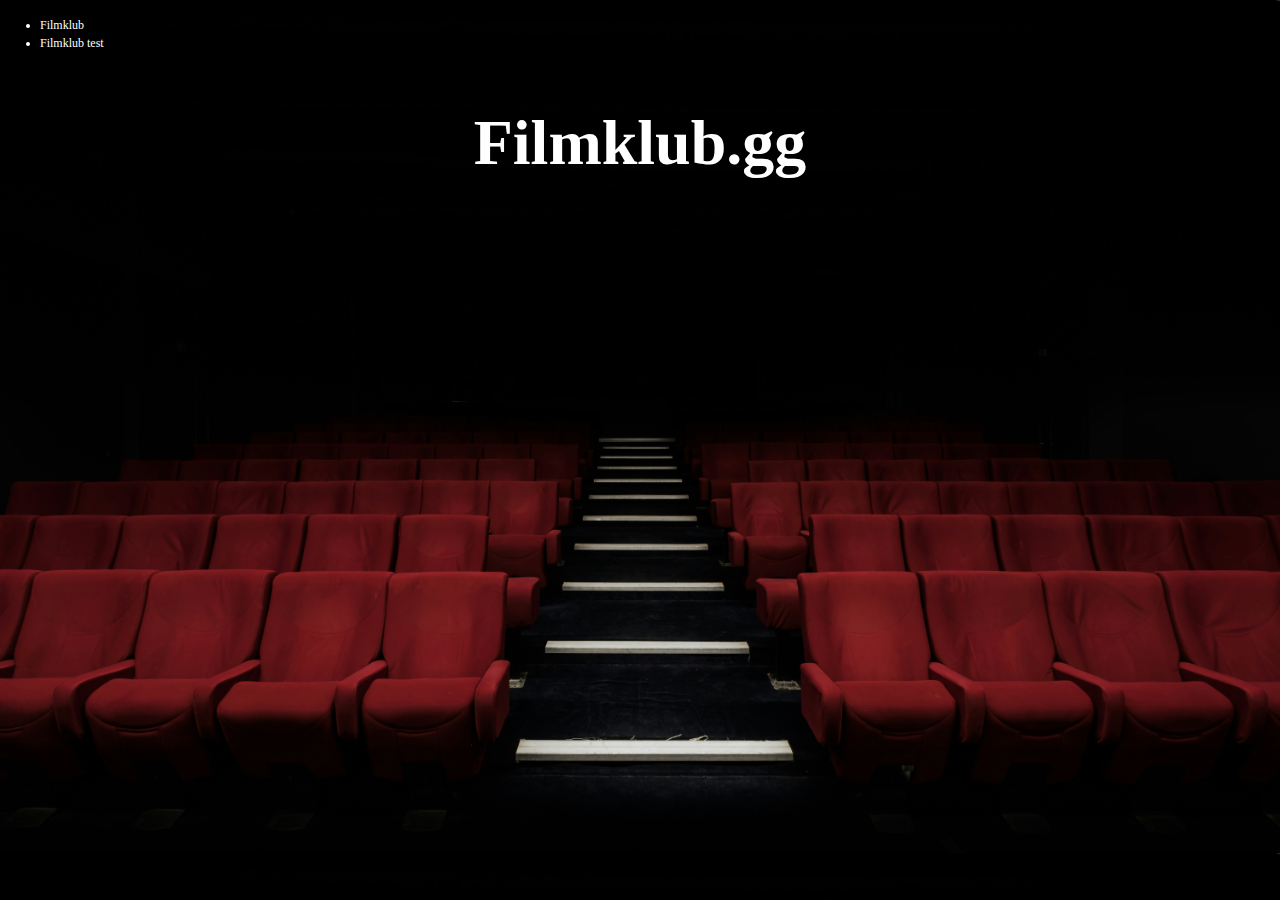
==== filmklub.gg/HTML/filmklub.html @ abe7bf2e "background changes" ====
<!DOCTYPE html>
<html lang="en">
<head>
    <meta charset="UTF-8">
    <meta name="viewport" content="width=device-width, initial-scale=1.0">
    <title>Filmklub.gg</title>
    <link rel="stylesheet" href="../Assets/CSS/globalStyle.css">
    <script src="../JS/App.js" defer></script>
</head>
<body>
    <header>
        <nav>
        <ul>
            <li><a href="./filmklub.html">Filmklub</a></li>
            <li><a href="./index.html">Filmklub test</a></li>
        </ul>
    </nav>
    </header>
    <main>
        <h1>Filmklub.gg</h1>
    </main>
    <footer>

    </footer>
</body>
</html>
---- filmklub.gg/Assets/CSS/globalStyle.css ----
*,
*::before,
*::after{
    box-sizing: border-box;
}

body{
    margin: 0;
    padding: 0;
    background-image: url('../images/felix-mooneeram-evlkOfkQ5rE-unsplash\ \(1\).jpg');
    background-size: cover;
    background-color: #696969;
    color: white;
}

:root{
    --stdPadding: 0px;
    --stdMargin: 0px;
}


h1{
    font-size: 64px;
    text-align: center;
    padding-bottom: 3rem;
}

body{
    margin: 0;
    padding: 0;
    line-height: 1.5;
}

section{
    padding: 1rem;
}

ul li {
    font-size: 12px;
      text-align: left;
  }

  ul li a {
    color: white;
    text-decoration: none;
  }
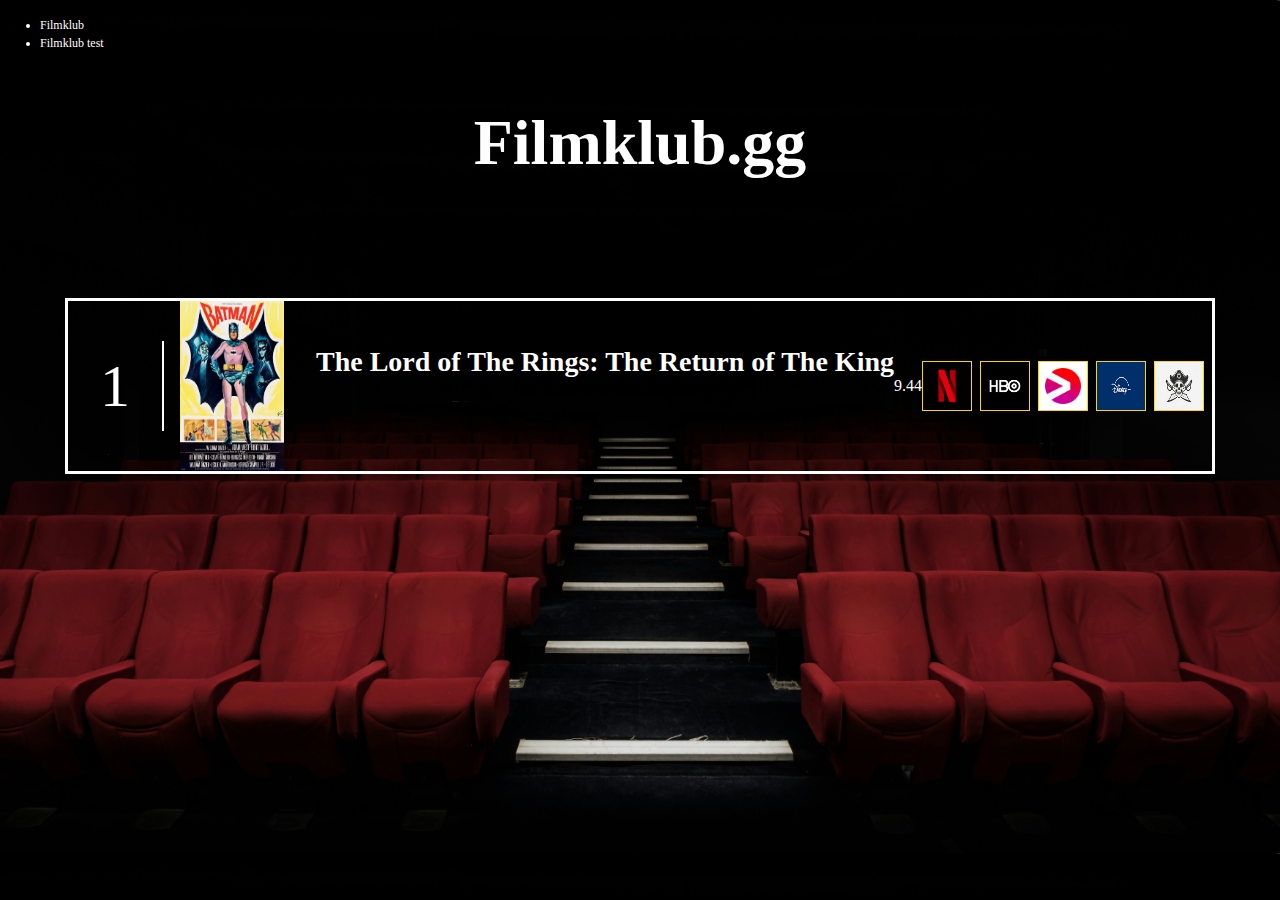
==== commit 1c9759dd: "Ikoner tilføjet" ====
--- a/filmklub.gg/HTML/filmklub.html
+++ b/filmklub.gg/HTML/filmklub.html
@@ -1,26 +1,59 @@
 <!DOCTYPE html>
 <html lang="en">
-<head>
-    <meta charset="UTF-8">
-    <meta name="viewport" content="width=device-width, initial-scale=1.0">
+  <head>
+    <meta charset="UTF-8" />
+    <meta name="viewport" content="width=device-width, initial-scale=1.0" />
     <title>Filmklub.gg</title>
-    <link rel="stylesheet" href="../Assets/CSS/globalStyle.css">
+    <link rel="stylesheet" href="../Assets/CSS/globalStyle.css" />
+    <link rel="stylesheet" href="../Assets/CSS/filmklub.css" />
     <script src="../JS/App.js" defer></script>
-</head>
-<body>
+  </head>
+  <body>
     <header>
-        <nav>
+      <nav>
         <ul>
-            <li><a href="./filmklub.html">Filmklub</a></li>
-            <li><a href="./index.html">Filmklub test</a></li>
+          <li><a href="./filmklub.html">Filmklub</a></li>
+          <li><a href="./index.html">Filmklub test</a></li>
         </ul>
-    </nav>
+      </nav>
     </header>
     <main>
-        <h1>Filmklub.gg</h1>
+      <h1>Filmklub.gg</h1>
+
+      <section class="movieSection">
+        <div class="movieCard">
+          <!-- <div class="movieRankDiv">
+            <p class="movieRank"></p>
+          </div>
+          <div class="moviePicture">
+            <img
+              src="../Assets/images/felix-mooneeram-evlkOfkQ5rE-unsplash.jpg"
+              alt=""
+            />
+          </div>
+         <div class="movieNameDiv">
+      <p class="movieName"></p>
+      <div class="icons">
+        <i class="fa-solid fa-star"></i>
+        <p></p>
+        <p></p>
+        <i class="fa-solid fa-ticket"></i>
+      </div>
+          <div class="platformIcons">
+            <img src="" alt="" />
+            <img src="" alt="" />
+            <img src="" alt="" />
+            <img src="" alt="" />
+          </div>
+          <div class="userRatings">
+            <img src="" alt="" />
+            <div>
+              <p></p>
+            </div>
+          </div> -->
+        </div>
+      </section>
     </main>
-    <footer>
-
-    </footer>
-</body>
-</html>+    <footer></footer>
+  </body>
+</html>
--- a/filmklub.gg/Assets/CSS/filmklub.css
+++ b/filmklub.gg/Assets/CSS/filmklub.css
@@ -0,0 +1,78 @@
+*,
+*::before,
+*::after{
+    box-sizing: border-box;
+}
+
+.movieSection {
+    display: flex;
+    justify-content: center;
+    align-items: center;
+  }
+  
+  .movieCard {
+    display: flex;
+    flex-direction: row; 
+    align-items: center; 
+    border: 3px solid white;
+  }
+
+.movieRankDiv{
+    display: flex;
+    border-right: 2px solid white;
+}
+
+.movieRank{
+    font-size: 60px;
+    padding-right: 2rem;
+    padding-left: 2rem;
+    margin: 0px;
+}
+
+.movieNameDiv{
+padding-bottom: 3rem;
+padding-left: 1rem;
+}
+
+.movieNameDiv p{
+    font-size: 28px;
+    font-weight: bold;
+    padding-left: 1rem;
+}
+
+.platformIcons{
+  display: flex;
+  align-items: center;
+  justify-content: space-between;
+}
+
+
+.moviePicture img{
+    display: flex;
+    width: 120px;
+    height: 170px;
+    align-items: center;
+    text-align: center;
+    padding-left: 1rem;
+}
+
+.platformIcons img{
+    width: 50px; 
+    height: 50px; 
+    border: 1px solid gold;
+    margin-right: 0.5rem;
+}
+
+
+.icons {
+    display: flex;
+    align-items: center;
+}
+
+.fa-star {
+    color: gold; /* Set the color of the first icon to gold */
+}
+
+.fa-ticket {
+    color: red; /* Set the color of the second icon to red */
+}
